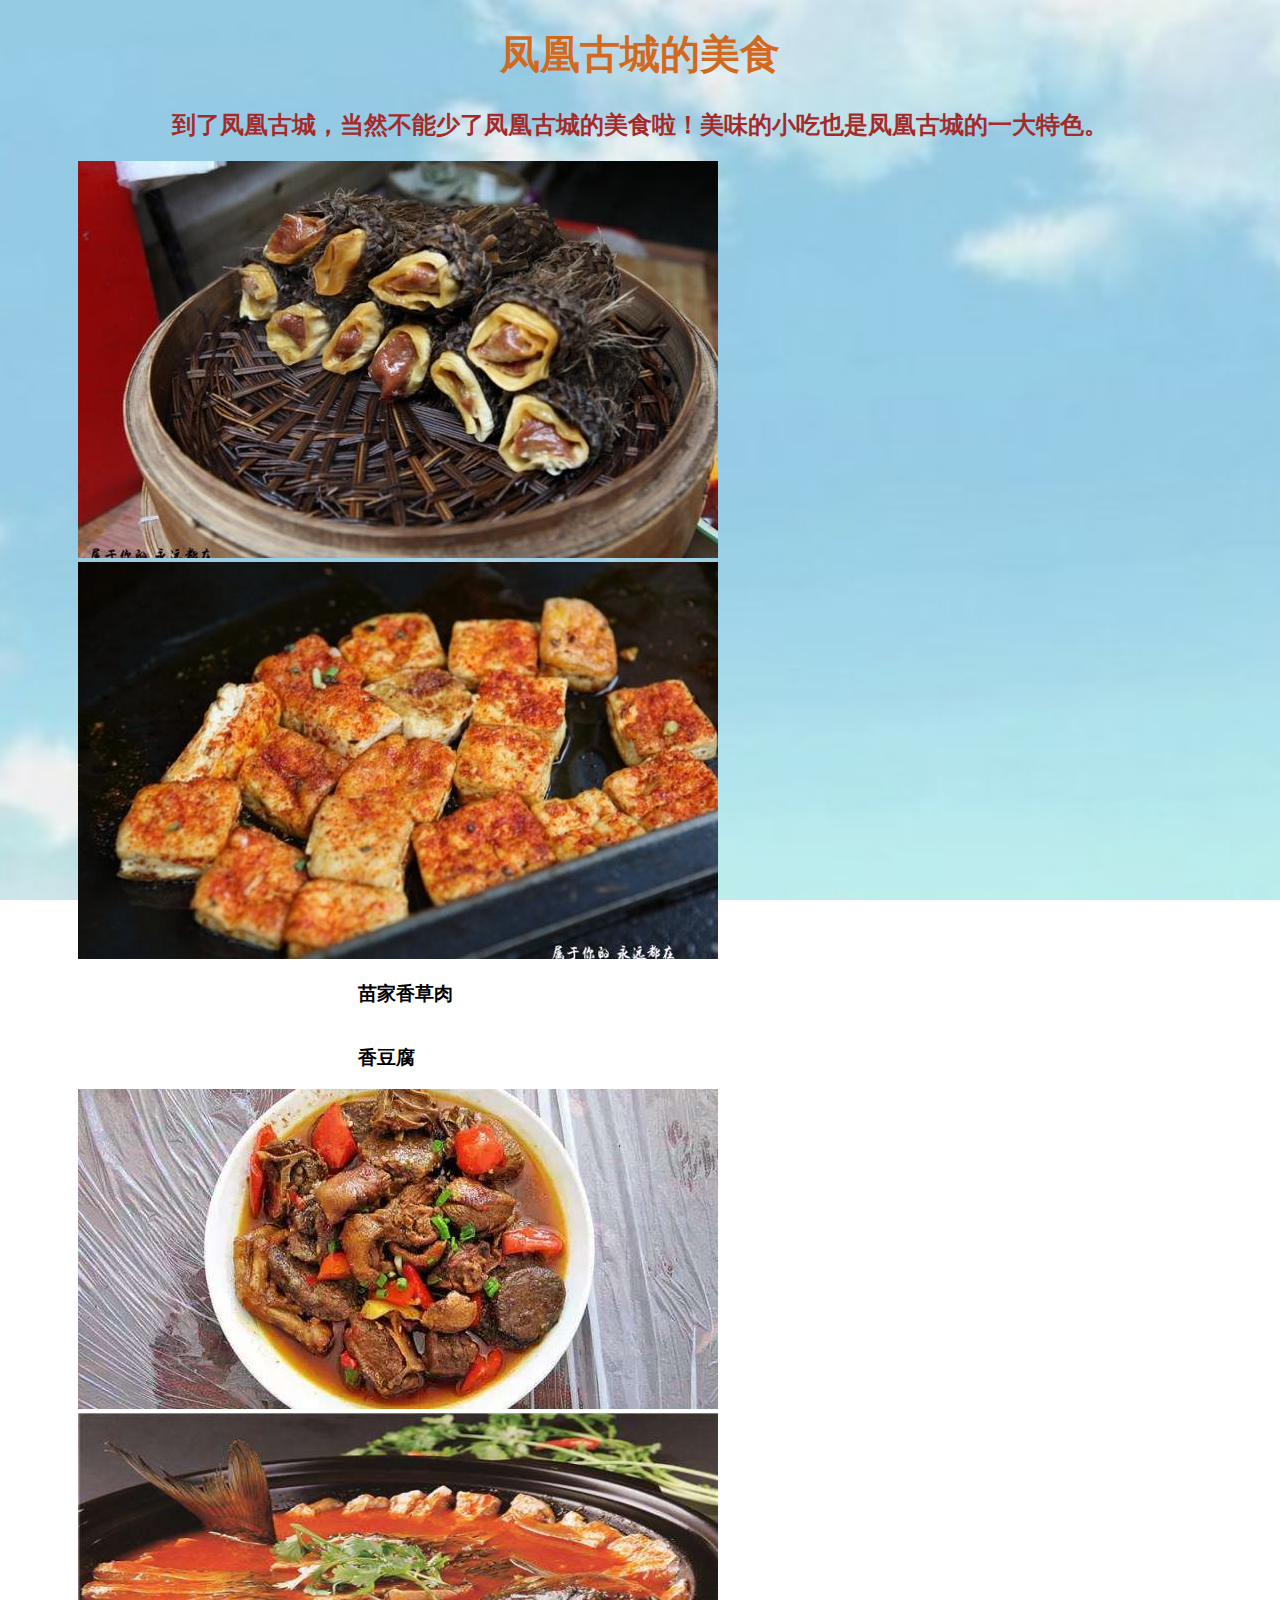
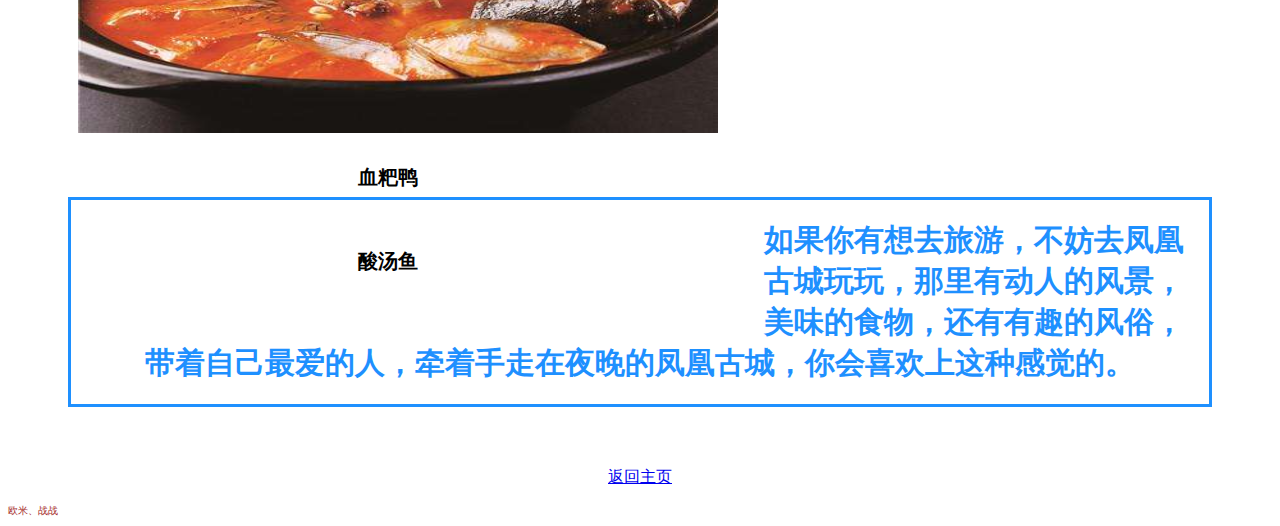
==== oumi.html @ a999f363 "initial commit" ====
<!DOCTYPE html>
<html>
    <!--重庆机电职业技术学院  计应2班  张斌权-->
    <head>
        <meta charset="utf-8">
        <title>网页设计</title>
        <link rel="stylesheet" href="zbq.css">
    </head>
    <body>
      <center>  <h1>凤凰古城的美食</h1>
          <h2>到了凤凰古城，当然不能少了凤凰古城的美食啦！美味的小吃也是凤凰古城的一大特色。</h2></center>
          <img src="%E8%8B%97%E5%AE%B6%E9%A6%99%E8%8D%89%E8%82%89.jpg">
          <img src="%E9%A6%99%E8%B1%86%E8%85%90.jpg">
          <h3 style="float: left">苗家香草肉</h3><h3 style="float: left">香豆腐</h3>
          <img src="%E8%A1%80%E7%B2%91%E9%B8%AD.jpg">
          <img src="%E9%85%B8%E6%B1%A4%E9%B1%BC.jpg" width="640px" height="320">
          <h4 style="float: left">血粑鸭</h4><h4 style="float: left">酸汤鱼</h4>
        <center>  <h5>如果你有想去旅游，不妨去凤凰古城玩玩，那里有动人的风景，美味的食物，还有有趣的风俗，带着自己最爱的人，牵着手走在夜晚的凤凰古城，你会喜欢上这种感觉的。</h5></center>
         <p align="center">
             <a href="zbq.html">返回主页</a>
        </p>
        <footer>欧米、战战</footer>
    </body>
</html>
<!--欧米 战战 肆肆 余悸 甜甜 晓晓-->
---- zbq.css ----
body{
    background:url(timgED5W9Q9A.jpg)no-repeat center center;
    background-size: cover;
    background-attachment: fixed;
}
img{
    margin-left: 70px;
}
h3{
    margin-left: 350px;
    margin-right: 300px;
    margin-bottom: 30px；
}
h4{
    margin-left: 350px;
    margin-right: 340px;
    margin-bottom: 30px;
    font-size: 20px
}
h5{
    font-size: 30px;
    color:dodgerblue;
    border: solid;
    padding: 20px;
    margin: 60px;
}
h1{
    color: chocolate;
    font-size: 40px;
}
h2{
    color: brown
}
footer{
    font-size: 10px;
    color: brown
}
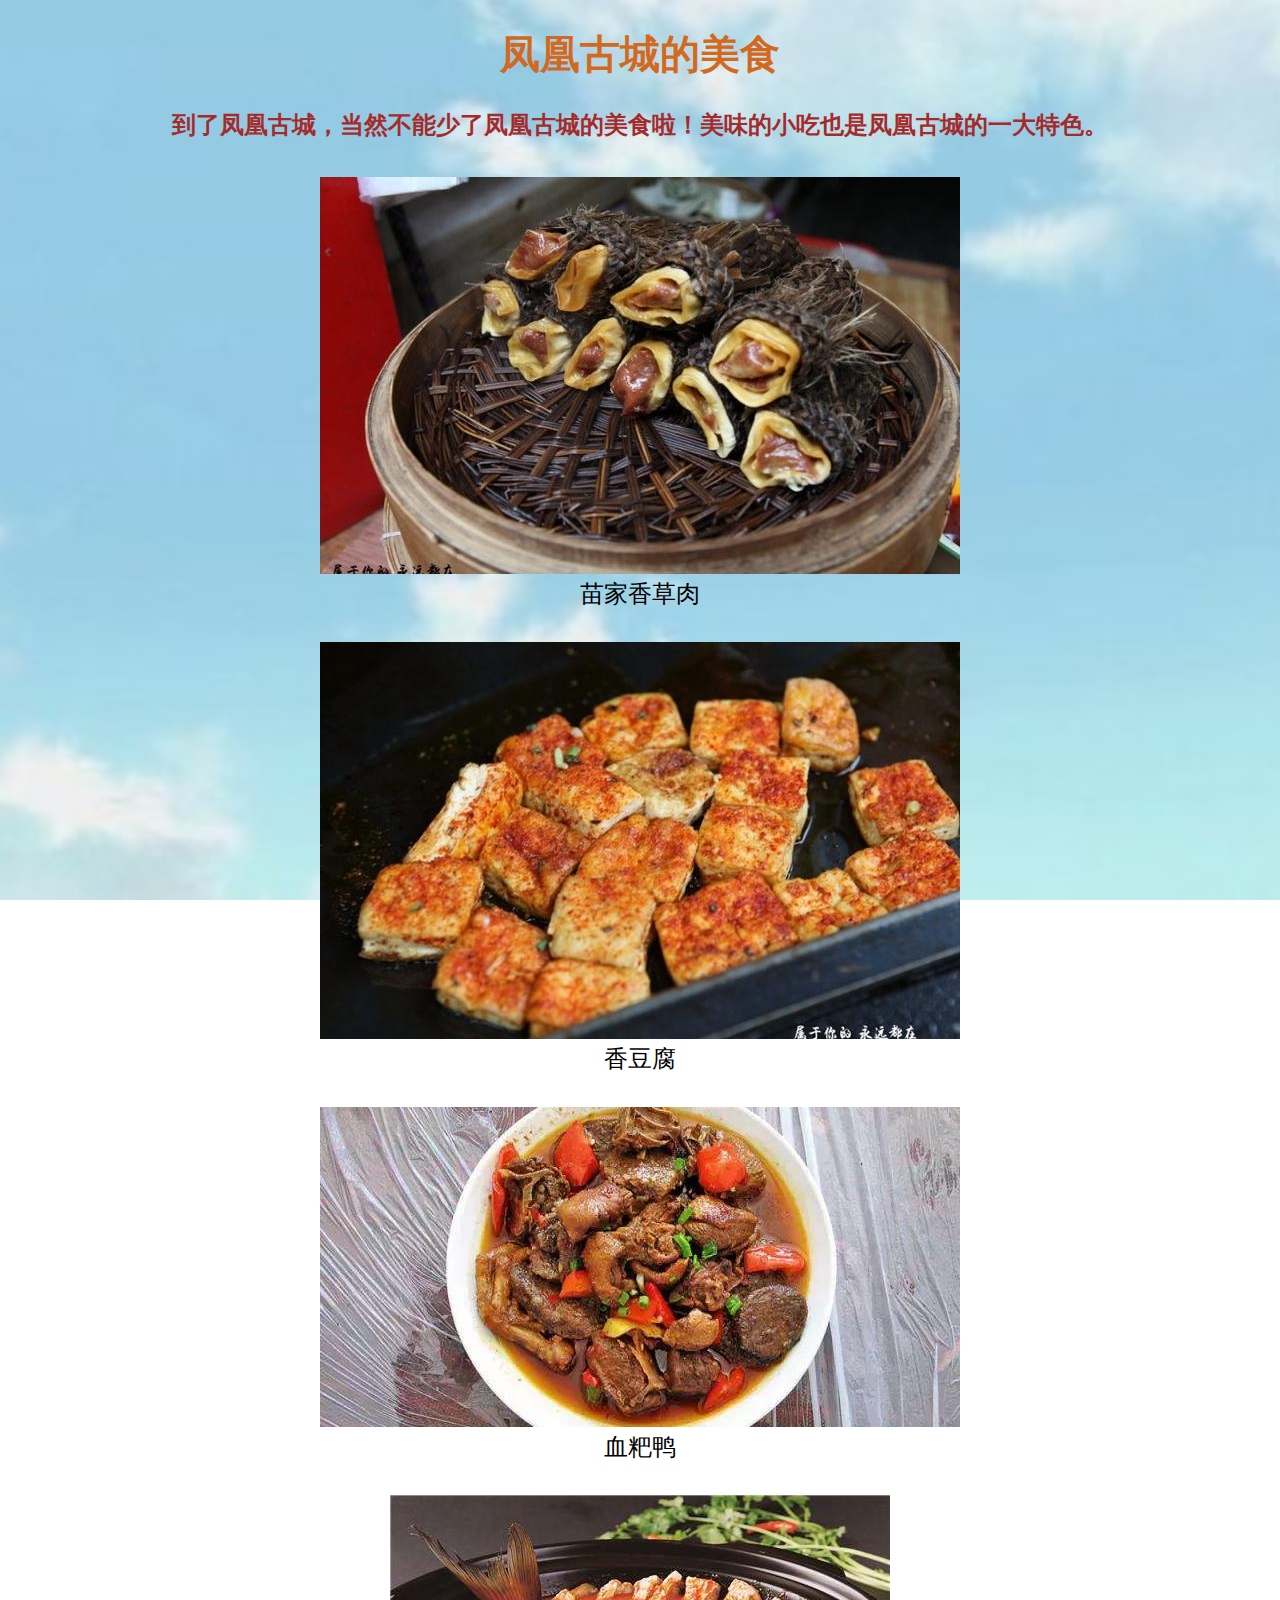
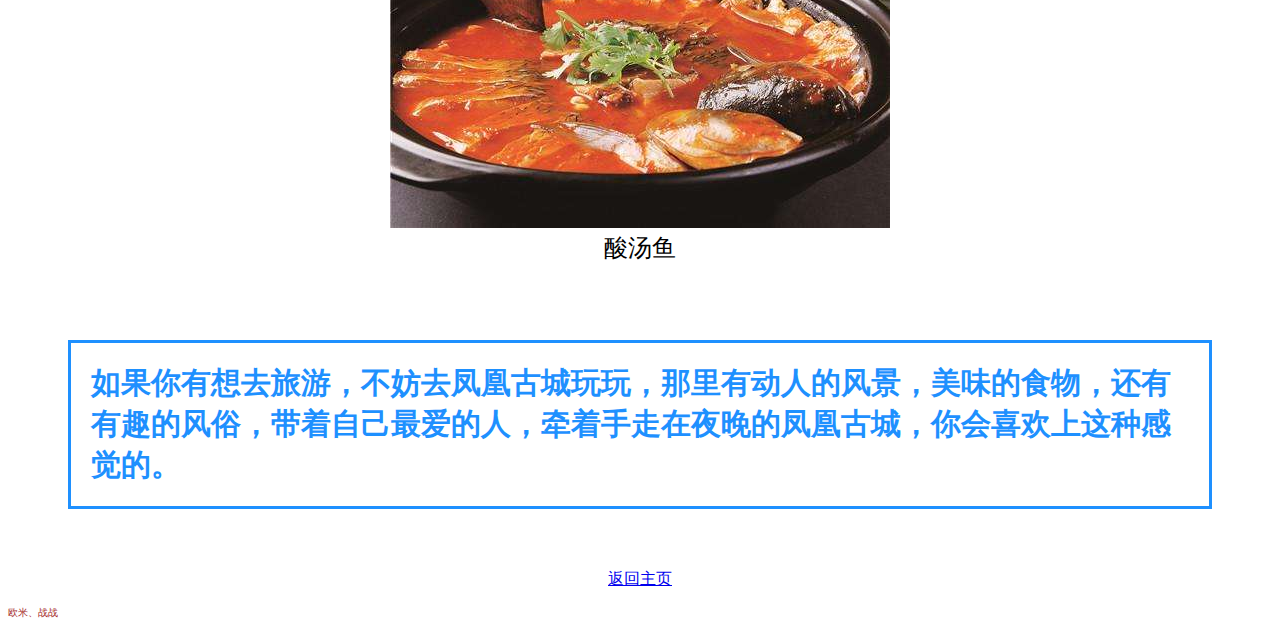
==== commit 254cbfe2: "用弹性盒模型做了修改 Signed-off-by: Yang Hu <hyytez@gmail.com>" ====
--- a/oumi.html
+++ b/oumi.html
@@ -1,25 +1,45 @@
 <!DOCTYPE html>
 <html>
-    <!--重庆机电职业技术学院  计应2班  张斌权-->
-    <head>
-        <meta charset="utf-8">
-        <title>网页设计</title>
-        <link rel="stylesheet" href="zbq.css">
-    </head>
-    <body>
-      <center>  <h1>凤凰古城的美食</h1>
-          <h2>到了凤凰古城，当然不能少了凤凰古城的美食啦！美味的小吃也是凤凰古城的一大特色。</h2></center>
-          <img src="%E8%8B%97%E5%AE%B6%E9%A6%99%E8%8D%89%E8%82%89.jpg">
-          <img src="%E9%A6%99%E8%B1%86%E8%85%90.jpg">
-          <h3 style="float: left">苗家香草肉</h3><h3 style="float: left">香豆腐</h3>
-          <img src="%E8%A1%80%E7%B2%91%E9%B8%AD.jpg">
-          <img src="%E9%85%B8%E6%B1%A4%E9%B1%BC.jpg" width="640px" height="320">
-          <h4 style="float: left">血粑鸭</h4><h4 style="float: left">酸汤鱼</h4>
-        <center>  <h5>如果你有想去旅游，不妨去凤凰古城玩玩，那里有动人的风景，美味的食物，还有有趣的风俗，带着自己最爱的人，牵着手走在夜晚的凤凰古城，你会喜欢上这种感觉的。</h5></center>
-         <p align="center">
-             <a href="zbq.html">返回主页</a>
-        </p>
-        <footer>欧米、战战</footer>
-    </body>
+<!--重庆机电职业技术学院  计应2班  张斌权-->
+
+<head>
+    <meta charset="utf-8">
+    <title>凤凰古城的美食</title>
+    <link rel="stylesheet" href="zbq.css">
+    <meta name="viewport" content="width=device-width, initial-scale=1.0" />
+
+</head>
+
+<body>
+    <h1>凤凰古城的美食</h1>
+    <h2>到了凤凰古城，当然不能少了凤凰古城的美食啦！美味的小吃也是凤凰古城的一大特色。</h2>
+    <div class="container">
+        <figure>
+            <img src="%E8%8B%97%E5%AE%B6%E9%A6%99%E8%8D%89%E8%82%89.jpg">
+            <figcaption>苗家香草肉</figcaption>
+        </figure>
+
+        <figure>
+            <img src="%E9%A6%99%E8%B1%86%E8%85%90.jpg">
+            <figcaption>香豆腐</figcaption>
+        </figure>
+
+        <figure>
+            <img src="%E8%A1%80%E7%B2%91%E9%B8%AD.jpg">
+            <figcaption>血粑鸭</figcaption>
+        </figure>
+
+        <figure>
+            <img src="%E9%85%B8%E6%B1%A4%E9%B1%BC.jpg">
+            <figcaption>酸汤鱼</figcaption>
+        </figure>
+    </div>
+    <h5>如果你有想去旅游，不妨去凤凰古城玩玩，那里有动人的风景，美味的食物，还有有趣的风俗，带着自己最爱的人，牵着手走在夜晚的凤凰古城，你会喜欢上这种感觉的。</h5>
+
+    <p align="center">
+        <a href="index.html">返回主页</a>
+    </p>
+    <footer>欧米、战战</footer>
+</body>
+
 </html>
-<!--欧米 战战 肆肆 余悸 甜甜 晓晓-->--- a/zbq.css
+++ b/zbq.css
@@ -1,37 +1,71 @@
-body{
-    background:url(timgED5W9Q9A.jpg)no-repeat center center;
+body {
+    background: url(timgED5W9Q9A.jpg)no-repeat center center;
     background-size: cover;
     background-attachment: fixed;
 }
-img{
-    margin-left: 70px;
+
+
+.container {
+    display: -webkit-box;
+    display: -ms-flexbox;
+    display: flex;
+    -ms-flex-wrap: wrap;
+    flex-wrap: wrap;
+    width: 90%;
+    margin: auto;
+    -ms-flex-pack: distribute;
+    -webkit-box-pack: center;
+    justify-content: center;
 }
-h3{
+
+
+figure {}
+
+figcaption {
+    text-align: center;
+    font-size: 1.5em;
+}
+
+img {
+    max-width: 100%;
+}
+
+h3 {
     margin-left: 350px;
     margin-right: 300px;
     margin-bottom: 30px；
 }
-h4{
+
+h4 {
     margin-left: 350px;
     margin-right: 340px;
     margin-bottom: 30px;
     font-size: 20px
 }
-h5{
+
+h5 {
     font-size: 30px;
-    color:dodgerblue;
+    color: dodgerblue;
     border: solid;
     padding: 20px;
     margin: 60px;
 }
-h1{
+
+h1 {
     color: chocolate;
     font-size: 40px;
 }
-h2{
+
+h2 {
     color: brown
 }
-footer{
+
+footer {
     font-size: 10px;
     color: brown
 }
+
+h1,
+h2 {
+    text-align: center;
+}
